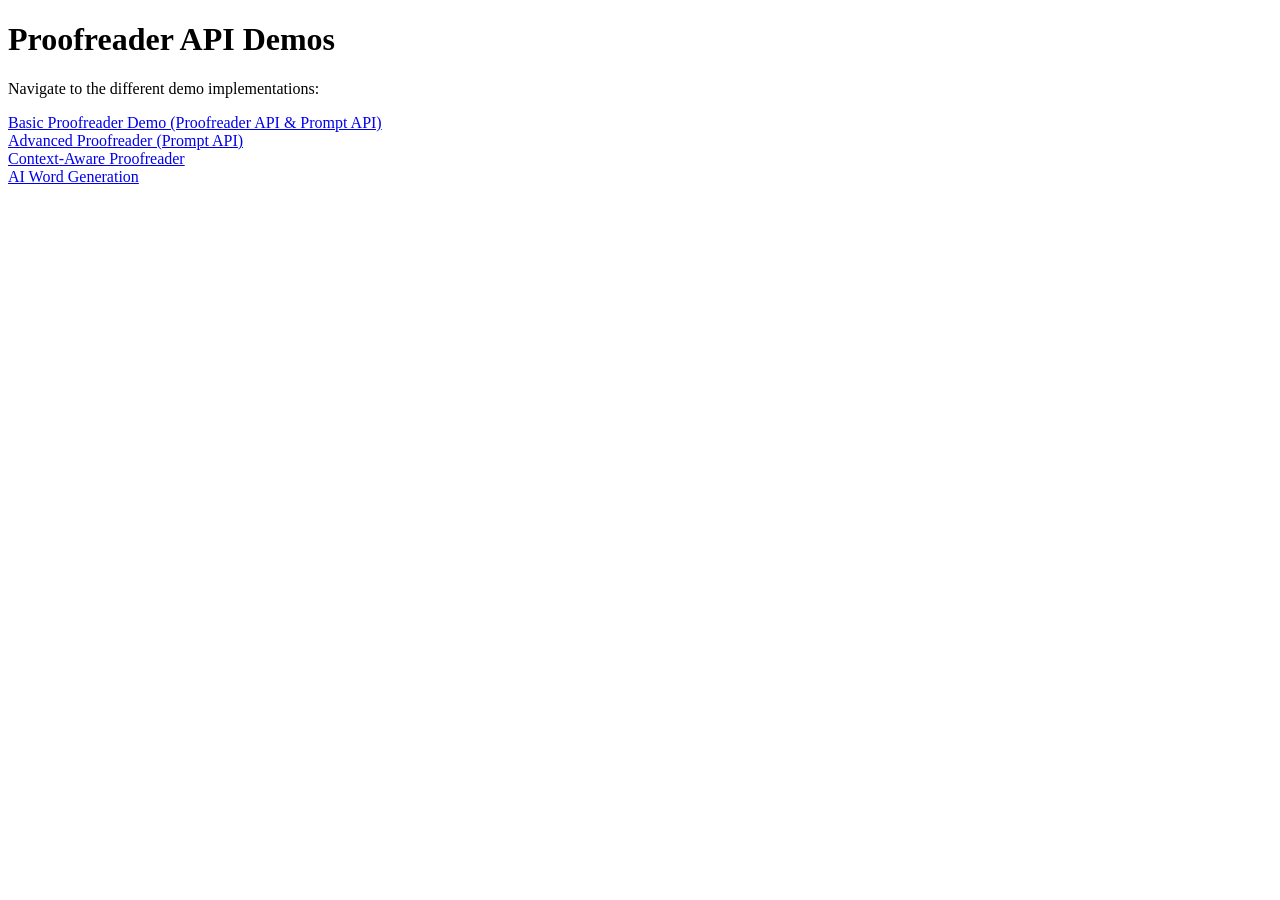
==== index.html @ 87900fa8 "html + JS + AI demos" ====
<!DOCTYPE html>
<html lang="en">

<head>
    <meta charset="UTF-8">
    <meta name="viewport" content="width=device-width, initial-scale=1.0">
    <title>Proofreader API Demos</title>
</head>

<body>
    <h1>Proofreader API Demos</h1>

    <p>Navigate to the different demo implementations:</p>

    <a href="proofreader-demo/">Basic Proofreader Demo (Proofreader API & Prompt API)</a><br>
    <a href="proofreader/">Advanced Proofreader (Prompt API)</a><br>
    <a href="demo-context/">Context-Aware Proofreader</a><br>
    <a href="demo-generate/">AI Word Generation</a><br>
</body>

</html>
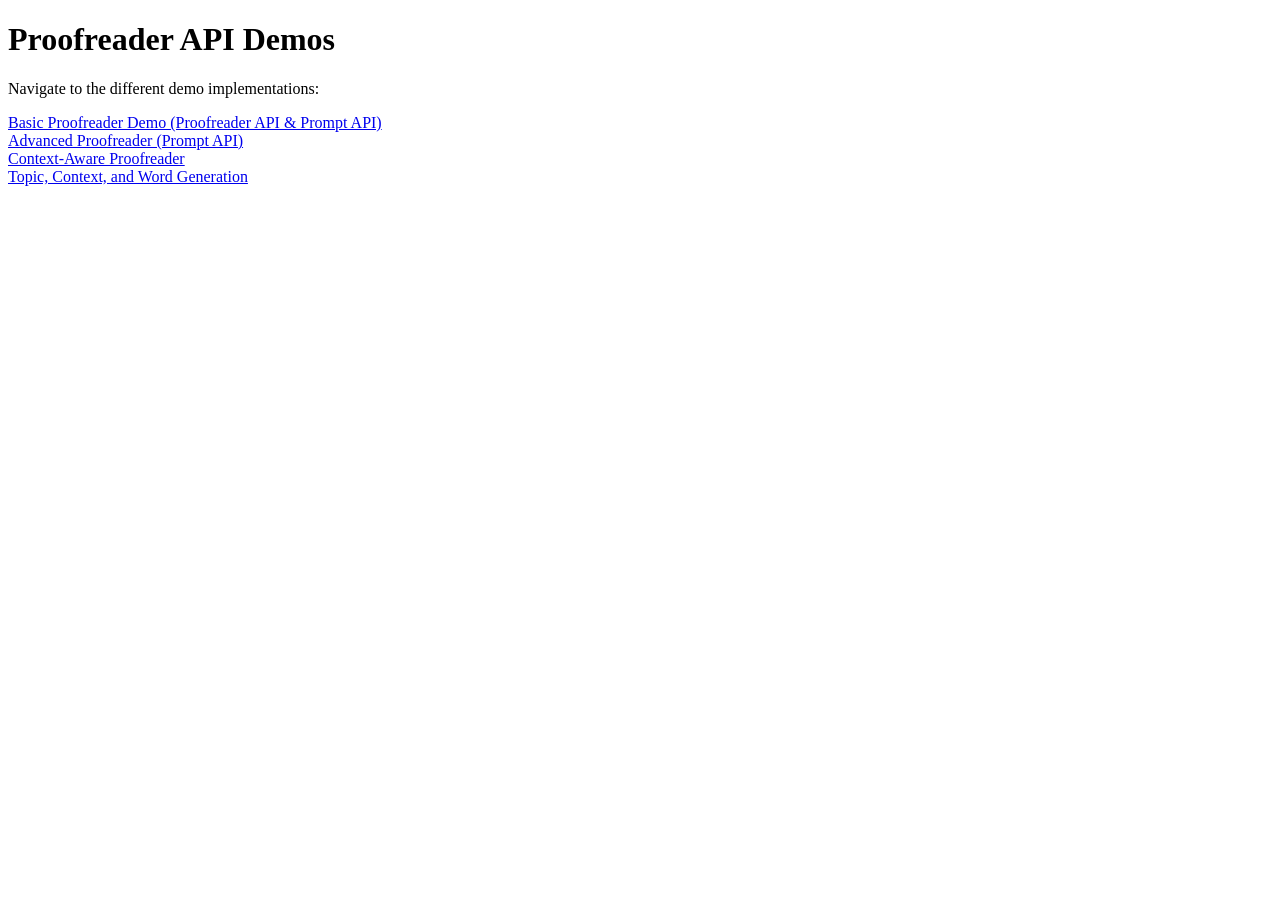
==== commit 8f5c4e5a: "changed title" ====
--- a/index.html
+++ b/index.html
@@ -15,7 +15,7 @@
     <a href="proofreader-demo/">Basic Proofreader Demo (Proofreader API & Prompt API)</a><br>
     <a href="proofreader/">Advanced Proofreader (Prompt API)</a><br>
     <a href="demo-context/">Context-Aware Proofreader</a><br>
-    <a href="demo-generate/">AI Word Generation</a><br>
+    <a href="demo-generate/">Topic, Context, and Word Generation</a><br>
 </body>
 
 </html>
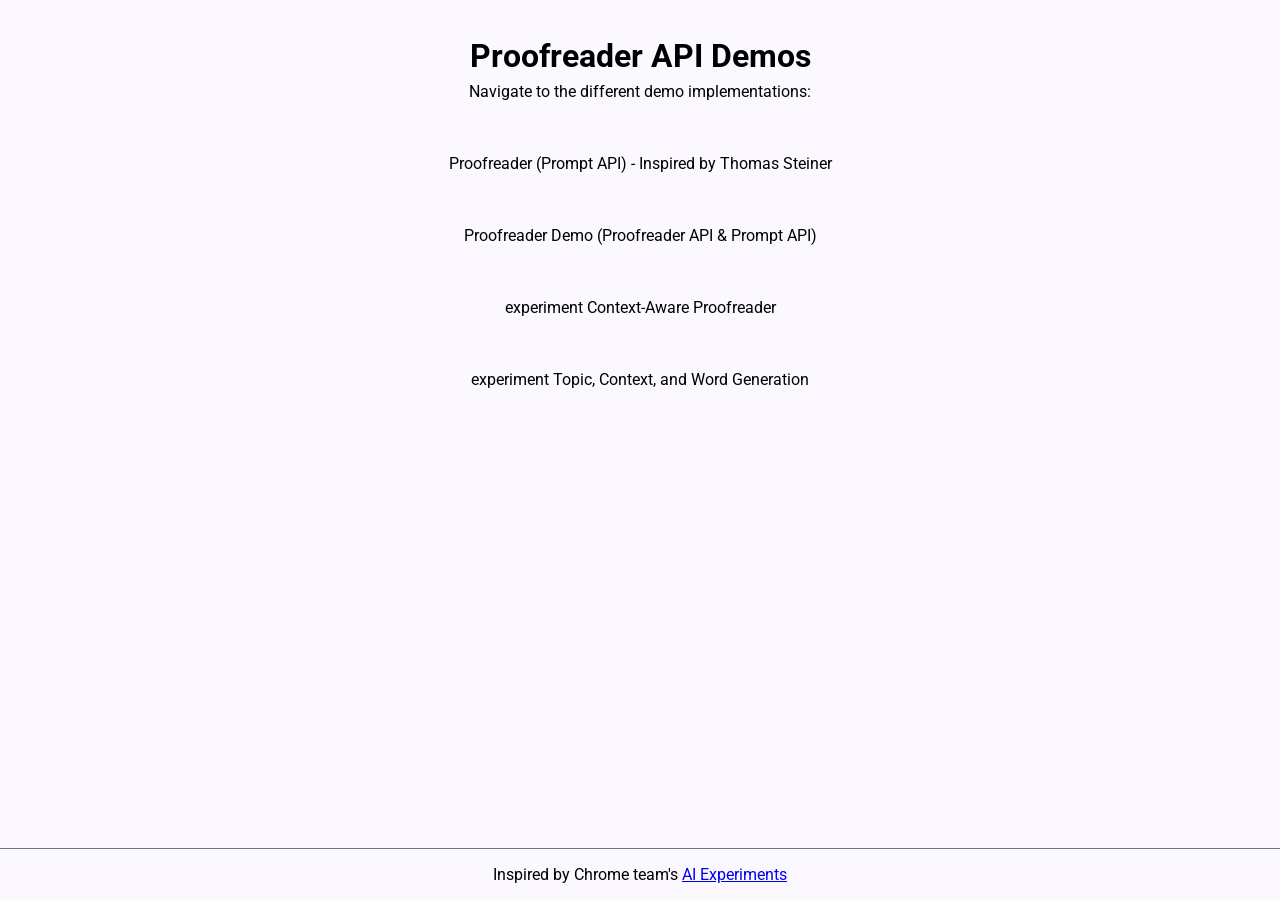
==== commit c340d066: "add css" ====
--- a/index.html
+++ b/index.html
@@ -4,18 +4,49 @@
 <head>
     <meta charset="UTF-8">
     <meta name="viewport" content="width=device-width, initial-scale=1.0">
+    <meta name="description"
+        content="Explore AI-powered proofreading demos including basic and advanced proofreaders, context-aware correction, and AI topic detection with intelligent dictionary generation.">
     <title>Proofreader API Demos</title>
+    <link href="https://fonts.googleapis.com/icon?family=Material+Symbols+Outlined" rel="stylesheet" />
+    <link href="https://fonts.googleapis.com/css2?family=Roboto:wght@400;500;700&display=swap" rel="stylesheet">
+    <link rel="stylesheet" href="styles.css">
+    <script type="importmap">
+        {
+          "imports": {
+            "@material/web/": "https://esm.run/@material/web/"
+          }
+        }
+      </script>
+    <script type="module">
+        import '@material/web/all.js';
+        import { styles as typescaleStyles } from '@material/web/typography/md-typescale-styles.js';
+
+        document.adoptedStyleSheets.push(typescaleStyles.styleSheet);
+    </script>
 </head>
 
 <body>
-    <h1>Proofreader API Demos</h1>
+    <main id="main-nav">
+        <h1>Proofreader API Demos</h1>
 
-    <p>Navigate to the different demo implementations:</p>
+        <p>Navigate to the different demo implementations:</p>
 
-    <a href="proofreader-demo/">Basic Proofreader Demo (Proofreader API & Prompt API)</a><br>
-    <a href="proofreader/">Advanced Proofreader (Prompt API)</a><br>
-    <a href="demo-context/">Context-Aware Proofreader</a><br>
-    <a href="demo-generate/">Topic, Context, and Word Generation</a><br>
+        <div class="container">
+            <md-filled-tonal-button href="proofreader/">Proofreader (Prompt API) - Inspired by Thomas
+                Steiner</md-filled-tonal-button>
+            <md-filled-tonal-button href="proofreader-demo/">Proofreader Demo (Proofreader API & Prompt
+                API)</md-filled-tonal-button>
+            <md-filled-tonal-button has-icon="true" href="demo-context/">
+                <md-icon slot="icon">experiment</md-icon>
+                Context-Aware Proofreader</md-filled-tonal-button>
+            <md-filled-tonal-button has-icon="true" href="demo-generate/">
+                <md-icon slot="icon">experiment</md-icon>
+                Topic, Context, and Word Generation</md-filled-tonal-button>
+        </div>
+    </main>
+    <footer>
+        <p>Inspired by Chrome team's <a href="https://github.com/GoogleChromeLabs/">AI Experiments</a></p>
+    </footer>
 </body>
 
 </html>
--- a/styles.css
+++ b/styles.css
@@ -0,0 +1,159 @@
+:root,
+:host {
+    --md-sys-color-background: #fbf8ff;
+    --md-sys-color-on-background: #1a1b22;
+    --md-sys-color-surface: #fbf8ff;
+    --md-sys-color-surface-dim: #dbd9e3;
+    --md-sys-color-surface-bright: #fbf8ff;
+    --md-sys-color-surface-container-lowest: #ffffff;
+    --md-sys-color-surface-container-low: #f4f2fd;
+    --md-sys-color-surface-container: #efecf7;
+    --md-sys-color-surface-container-high: #e9e7f2;
+    --md-sys-color-surface-container-highest: #e3e1ec;
+    --md-sys-color-on-surface: #1a1b22;
+    --md-sys-color-surface-variant: #e2e1f2;
+    --md-sys-color-on-surface-variant: #454654;
+    --md-sys-color-inverse-surface: #2f3038;
+    --md-sys-color-inverse-on-surface: #f1effa;
+    --md-sys-color-outline: #757685;
+    --md-sys-color-outline-variant: #c5c5d6;
+    --md-sys-color-shadow: #000000;
+    --md-sys-color-scrim: #000000;
+    --md-sys-color-surface-tint: #4051ca;
+    --md-sys-color-primary: #2f41bb;
+    --md-sys-color-on-primary: #ffffff;
+    --md-sys-color-primary-container: #5869e2;
+    --md-sys-color-on-primary-container: #ffffff;
+    --md-sys-color-inverse-primary: #bcc2ff;
+    --md-sys-color-secondary: #555b8a;
+    --md-sys-color-on-secondary: #ffffff;
+    --md-sys-color-secondary-container: #cbcfff;
+    --md-sys-color-on-secondary-container: #343a67;
+    --md-sys-color-tertiary: #852584;
+    --md-sys-color-on-tertiary: #ffffff;
+    --md-sys-color-tertiary-container: #b04dac;
+    --md-sys-color-on-tertiary-container: #ffffff;
+    --md-sys-color-error: #ba1a1a;
+    --md-sys-color-on-error: #ffffff;
+    --md-sys-color-error-container: #ffdad6;
+    --md-sys-color-on-error-container: #410002;
+}
+
+* {
+    margin: 0;
+    padding: 0;
+    box-sizing: border-box;
+}
+
+html {
+    scroll-behavior: smooth;
+}
+
+body {
+    background-color: var(--md-sys-color-background);
+    font-family: "Roboto", sans-serif;
+    -webkit-font-smoothing: antialiased;
+    -moz-osx-font-smoothing: grayscale;
+}
+
+main {
+    position: relative;
+    display: block;
+    max-inline-size: 1280px;
+    margin-inline: auto;
+}
+
+#main-nav {
+    text-align: center;
+    padding: 2rem;
+    line-height: 1.5;
+
+    &>.container {
+        display: flex;
+        flex-direction: column;
+        gap: 1rem;
+        max-inline-size: fit-content;
+        margin-inline: auto;
+        margin-block-start: 2rem;
+
+        &>md-filled-tonal-button {
+            padding: 1rem;
+        }
+    }
+}
+
+footer {
+    position: fixed;
+    inset-block-end: 0;
+    inset-inline: 0;
+    text-align: center;
+    padding: 1rem;
+    border-top: 1px solid var(--md-sys-color-outline);
+}
+
+
+#proofreader-demo {
+    text-align: center;
+    padding: 2rem;
+    line-height: 1.5;
+
+    & :is(md-filled-tonal-button, md-filled-button) {
+        padding-inline: 1rem;
+        margin-inline: 0.3rem;
+        margin-block-start: 1.5rem;
+    }
+
+    & :is(md-outlined-text-field) {
+        display: block;
+        margin-block-start: 1.5rem;
+    }
+}
+
+.sidenote {
+    margin-block-start: 1.5rem;
+    text-align: left;
+    margin-inline: auto;
+    max-inline-size: 100%;
+    margin-block-end: 1rem;
+    border-inline-start: 5px solid var(--md-sys-color-primary);
+    background-color: var(--md-sys-color-secondary-container);
+    padding-inline-start: 1rem;
+    padding: 0.5rem 1rem;
+
+}
+
+#context-demo {
+    text-align: center;
+    padding: 2rem;
+    line-height: 1.5;
+
+    & :is(md-outlined-text-field) {
+        display: block;
+        margin-block-start: 1.5rem;
+    }
+
+    & :is(md-filled-tonal-button, md-filled-button) {
+        padding-inline: 1rem;
+        margin-inline: 0.3rem;
+        margin-block-start: 0.5rem;
+        margin-block-end: 1rem;
+    }
+
+}
+
+#generate-demo {
+    text-align: center;
+    padding: 2rem;
+    line-height: 1.5;
+
+    & :is(md-outlined-text-field) {
+        display: block;
+        margin-block-start: 1.5rem;
+    }
+
+    & :is(md-filled-button) {
+        padding-inline: 1rem;
+        margin-inline: 0.3rem;
+        margin-block-start: 1rem;
+    }
+}
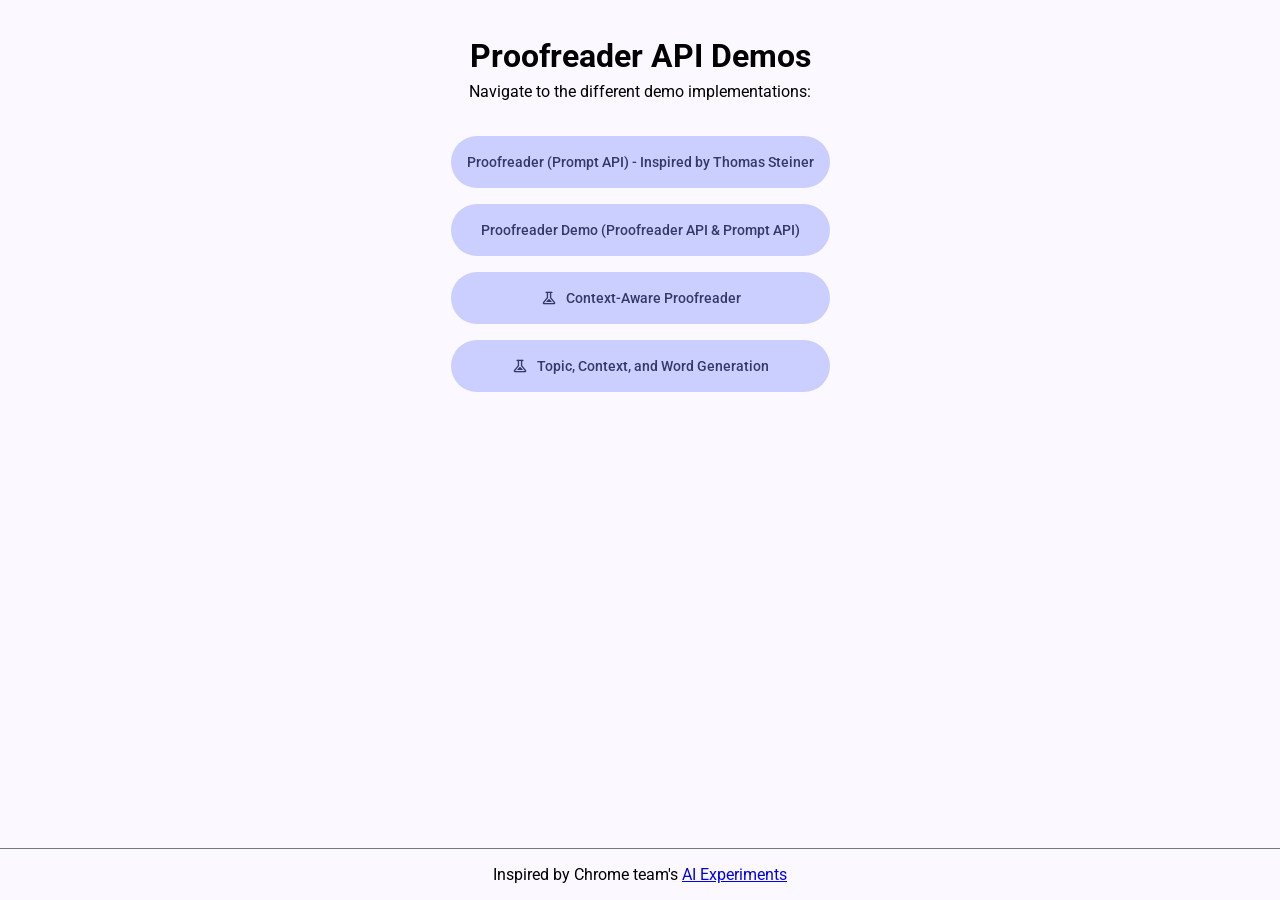
==== commit 502ce84c: "remove import map dependency for material web" ====
--- a/index.html
+++ b/index.html
@@ -7,22 +7,12 @@
     <meta name="description"
         content="Explore AI-powered proofreading demos including basic and advanced proofreaders, context-aware correction, and AI topic detection with intelligent dictionary generation.">
     <title>Proofreader API Demos</title>
+    <link rel="icon"
+        href="data:image/svg+xml,<svg xmlns=%22http://www.w3.org/2000/svg%22 viewBox=%220 0 100 100%22><text y=%22.9em%22 font-size=%2290%22>🪄</text></svg>" />
     <link href="https://fonts.googleapis.com/icon?family=Material+Symbols+Outlined" rel="stylesheet" />
     <link href="https://fonts.googleapis.com/css2?family=Roboto:wght@400;500;700&display=swap" rel="stylesheet">
     <link rel="stylesheet" href="styles.css">
-    <script type="importmap">
-        {
-          "imports": {
-            "@material/web/": "https://esm.run/@material/web/"
-          }
-        }
-      </script>
-    <script type="module">
-        import '@material/web/all.js';
-        import { styles as typescaleStyles } from '@material/web/typography/md-typescale-styles.js';
-
-        document.adoptedStyleSheets.push(typescaleStyles.styleSheet);
-    </script>
+    <script type="module" src="dist/material-web-bundle.js"></script>
 </head>
 
 <body>
